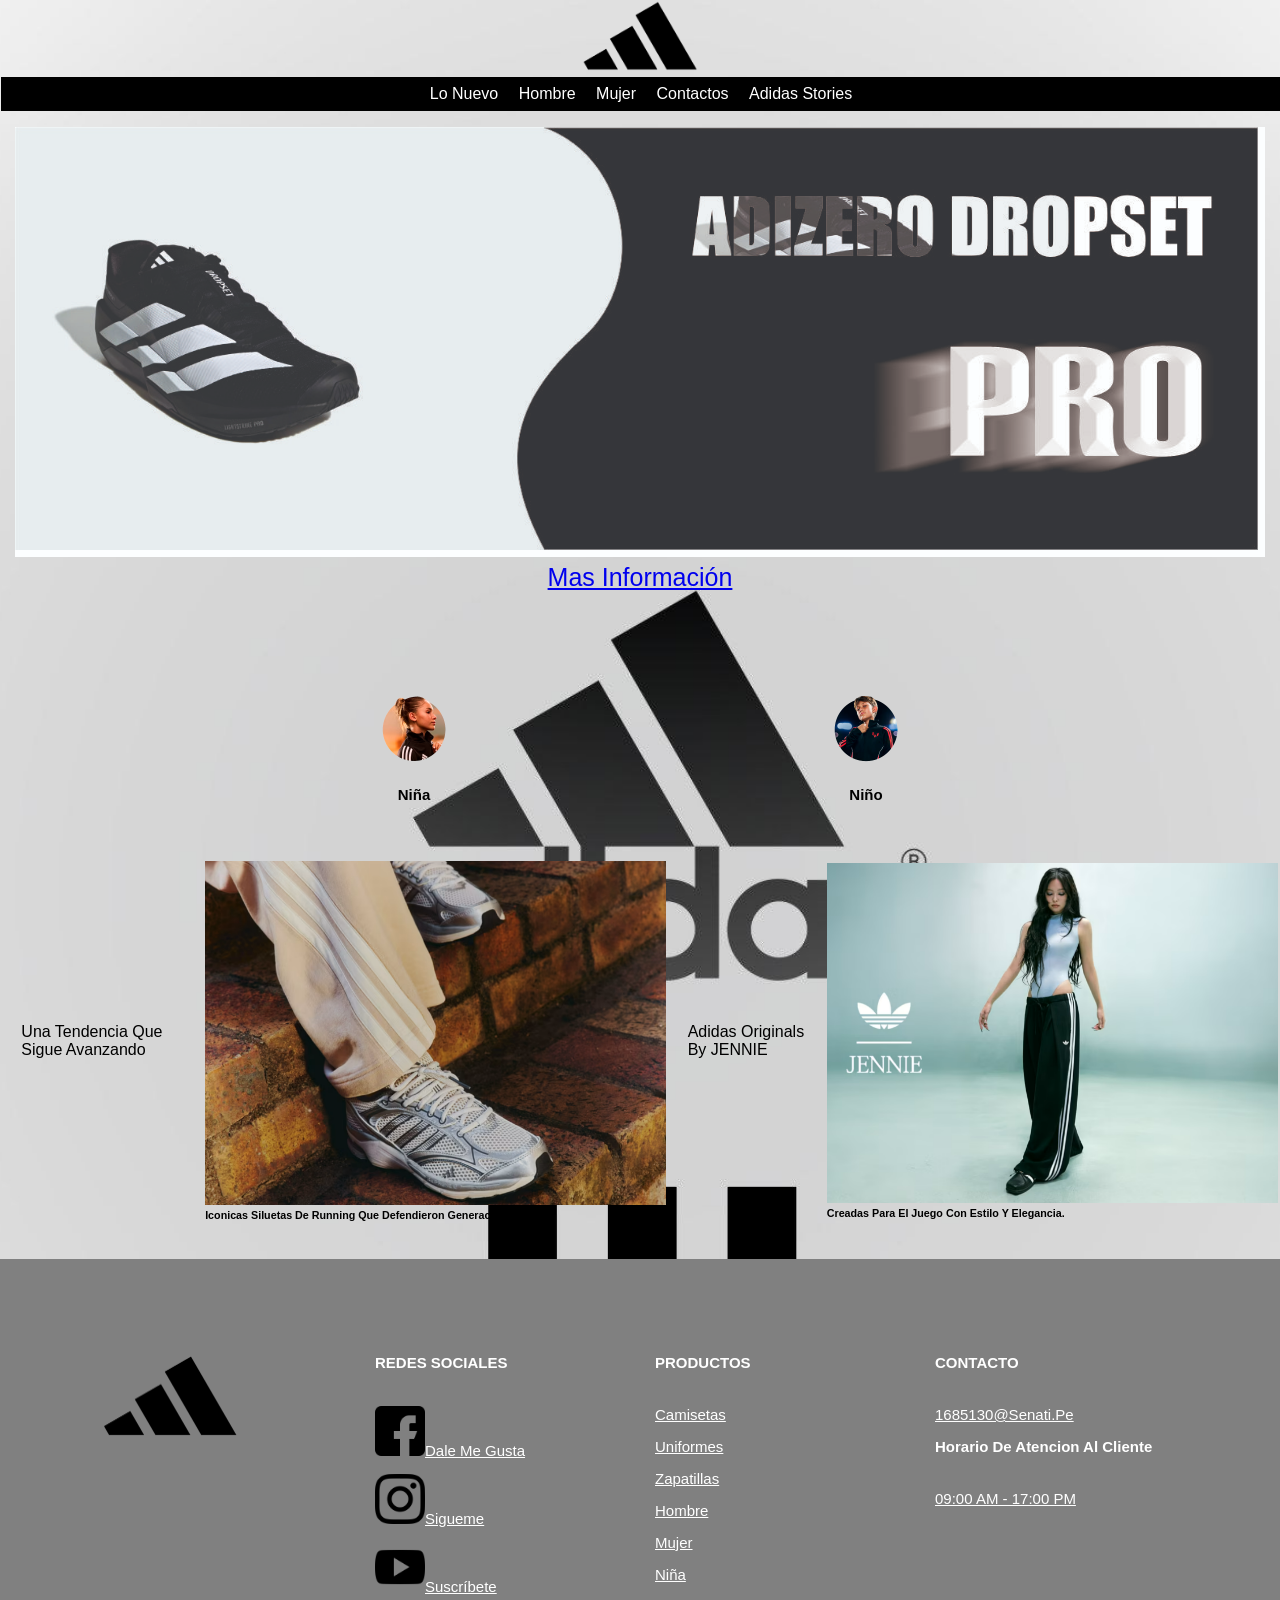
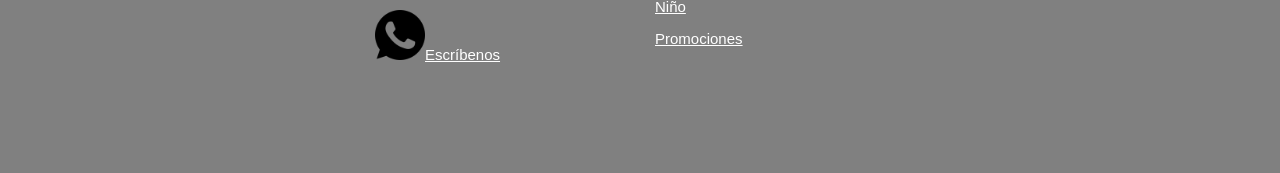
==== index.html @ 9b3b2d1a "Add files via upload" ====
<!DOCTYPE html>
<html lang="en">
<head>
    <meta charset="UTF-8">
    <meta name="viewport" content="width=device-width, initial-scale=1.0">
    <title>ADIDAS</title>
    <link rel="stylesheet" href="Estilo-Folder/estilo-folder.css">
    <link rel="shortcut icon" href="img/Adidas-Logo.png">
    <link rel="stylesheet" href="CSS/ESTILO-WEB.css">
</head>
<body>
    <header>
        <center><a href="index.html">
            <img src="img/Adidas-Logo.png" width="10%"></a></center>
    </header>
    <nav>
        <h3>&nbsp;<menu></menu></h3>
        <ul><center>
            <a href="index.html"><li>Lo nuevo</li></a>
            <a href="hombre.html"><li>Hombre</li></a>
            <a href="mujer.html"><li>Mujer</li></a>
            <a href="#"><li>Contactos</li></a>
            <a href="ADIDAS STORIES.html"><li>Adidas Stories</li></a>
        </center>
    </ul>
    </nav>
    <section>
        <center><img src="img/Banner01.jpg" width="100%"><a href="#">Mas información</a></center>
    </section>
    <br></br>
    <section>
        <ul>
            <li><a href="#"><img src="img/nina.png"
            width="25%"><br></a><h4>Niña</h4></li>
            <li><a href="#"><img src="img/nino.png" 
                width="25%"><br></a><h4>Niño</h4></li>
        </ul>
    </section>
    <br>
    <center>
        <table>
            <center>
                <tr>
                    <td>&nbsp;</td>
                    <td>&nbsp;</td>
                    <td>&nbsp;</td>
                    <td>Una tendencia que sigue avanzando</td>
                    <td><a href="#" target="_blank">
                        <img src="img/1.png" width="100%"></a>
                    <h6>Iconicas siluetas de running que 
                        defendieron generaciones
                    </h6></td>
                    <td>&nbsp;</td>
                    <td>&nbsp;</td>
                    <td>&nbsp;</td>
                    
                    <td>Adidas Originals by JENNIE</td>
                    <td>
                        <a href="#"><img src="img/2.png" 
                            width="100%"></a>
                    <h6>Creadas para el juego con estilo
                                y elegancia.
                    </h6>
                    </td>
                </tr>
            </center>
        </table>
    </center>
    <br>
    <br>
    <footer class="footer">
        <div class="container">
            <div class="footer-row">
                <div class="footer-link">
                    <img src="img/Adidas-Logo.png" width="60%">
                </div>
                <div class="footer-link">
                    <h4>REDES SOCIALES</h4>
                    <ul>
                        <li><a href="https://www.facebook.com/"target="_blank">
                            <img src="img/facebook.png" width="50px">Dale me gusta</a></li>
                        <li><a href="https://www.instagram.com/" target="_blank">
                            <img src="img/instagram.png" width="50px">Sigueme</a></li>
                        <li><a href="https://www.youtube.com/" target="_blank">
                            <img src="img/youtube.png" width="50px">Suscríbete</a></li>
                        <li><a href="https://wa.me/917109758" target="_blank">
                            <img src="img/whatsapp.png" width="50px">Escríbenos</a></li>
                    </ul>
                </div>  
                <div class="footer-link">
                    <h4>PRODUCTOS</h4>
                    <ul>
                        <li><a href="#">Camisetas</a></li>  
                        <li><a href="#">Uniformes</a></li>
                        <li><a href="#">Zapatillas</a></li>
                        <li><a href="#">Hombre</a></li>
                        <li><a href="#">Mujer</a></li>
                        <li><a href="#">Niña</a></li>
                        <li><a href="#">Niño</a></li>
                        <li><a href="#">Promociones</a></li>
                    </ul>
                </div>
                <div class="footer-link">
                    <h4>CONTACTO</h4>
                    <ul>
                        <li><a href="#">1685130@senati.pe</a></li>
                    </ul>
                    <h4>Horario de atencion al cliente</h4>
                    <ul>
                        <li><a href="#">09:00 AM - 17:00 PM</a></li>
                    </ul>
                </div>
            </div>
        </div>
    </footer>
</body>
</html>
---- Estilo-Folder/estilo-folder.css ----
*{
    margin: 1px;
    padding: 1px;
    box-sizing: border-box;
    list-style: none;
}
body{
    text-transform: capitalize;
    font-family: sans-serif;
}
.container{
    max-width: 1200px;
    margin: 0 auto;
}
.footer{
    background-color: gray;
    padding: 80px;
}
.footer-row{
    display: flex;
    flex-wrap: wrap;
}
.footer-link{
    width: 25%;
    padding: 15px;
}
.footer-link h4{
    font-family: 15px;
    color: white;
    margin-bottom: 25px;
    font-weight: 500px;
    border-bottom: 2 solid;
    display: inline-block;
    padding-bottom: 10px;
}
.footer-link ul li a{
    font-size: 15px;
    color: white;
    display: block;
    margin-bottom: 15px;
    transition: all .3s ease;
}
.footer-link ul li a:hover{
    color: black;
    padding: 2px;
}
@media(max-width:950px){
    .footer-row{
        align-items: center;
    }
    .footer-link{
        width: 100%;
    }
    .footer-link{
        width: 100%;
        margin-bottom: 29px;
    }
}
---- CSS/ESTILO-WEB.css ----
*{
    margin: 0px;
    padding: 0px;
}
body{
    font-family: sans-serif;
    /*RUTA DE IMAGEN*/
    background-image: url(..//img/FONDO-ADIDAS.jpg);
    /*EVITAR QUE LA IMAGEN SE REPITA*/
    background-repeat: no-repeat;
    /*CENTRAR LA IMAGEN DE FONDO*/
    background-position: center;
    /*AJUSTAR LA IMAGEN PARA QUE CUBRA TODO EL ESPACIO*/
    background-size: cover;
}
h3{
    display: none;
}
nav{
    align-items: center;
    margin: 1px;
    width: 100%;
}
nav ul{
    background:black;
    list-style: none;
}   
nav ul li{
    display: inline-block;
    padding: 8px;
    color: rgb(255, 255, 255);
    background: none;
}
nav ul li:hover{
    font-family: Verdana, Geneva, Tahoma, sans-serif;
    color: yellow;
    display: inline-block;
    padding: 4px;
}
section{
    background: none;
    font-family: Verdana, Geneva, Tahoma, sans-serif;
    margin: auto;
    width: auto;
    text-align: center;
    color: white;
    font-size: 25px;
    padding: 15px;
}
h2{
    font-size: 25px;
    color: black;
}
h2:hover{
    padding: 2px;
}
section{
    margin: auto;
    width: 100%;
    text-align: center;
}
section ul li{
    text-align: center;
    font: sans-serif;
    background: white;
    display: inline-block;
    color: black;
    padding: 1.8%;
    border-radius: 5px;
    -moz-border-radius: 5px;
    -webkit-animation: 5px;
    -moz-transition: background .6s;
}
h4{
   font-size: 15px;

}
section ul li{
    background: none;
    border-radius: 5px;
    -moz-border-radius: 5px;
    -webkit-border-radius: 5px;
}
section ul li img{
    background-color: transparent;
    max-width: 100%;
}
section ul li:hover{
    background: rgb(0, 0, 0);
    border-radius: 35px;
    -moz-border-radius: 35px;
    -webkit-border-radius: 35px;
}
table tr td a img:hover{
    background-color: transparent;
    max-width: 100%;
}
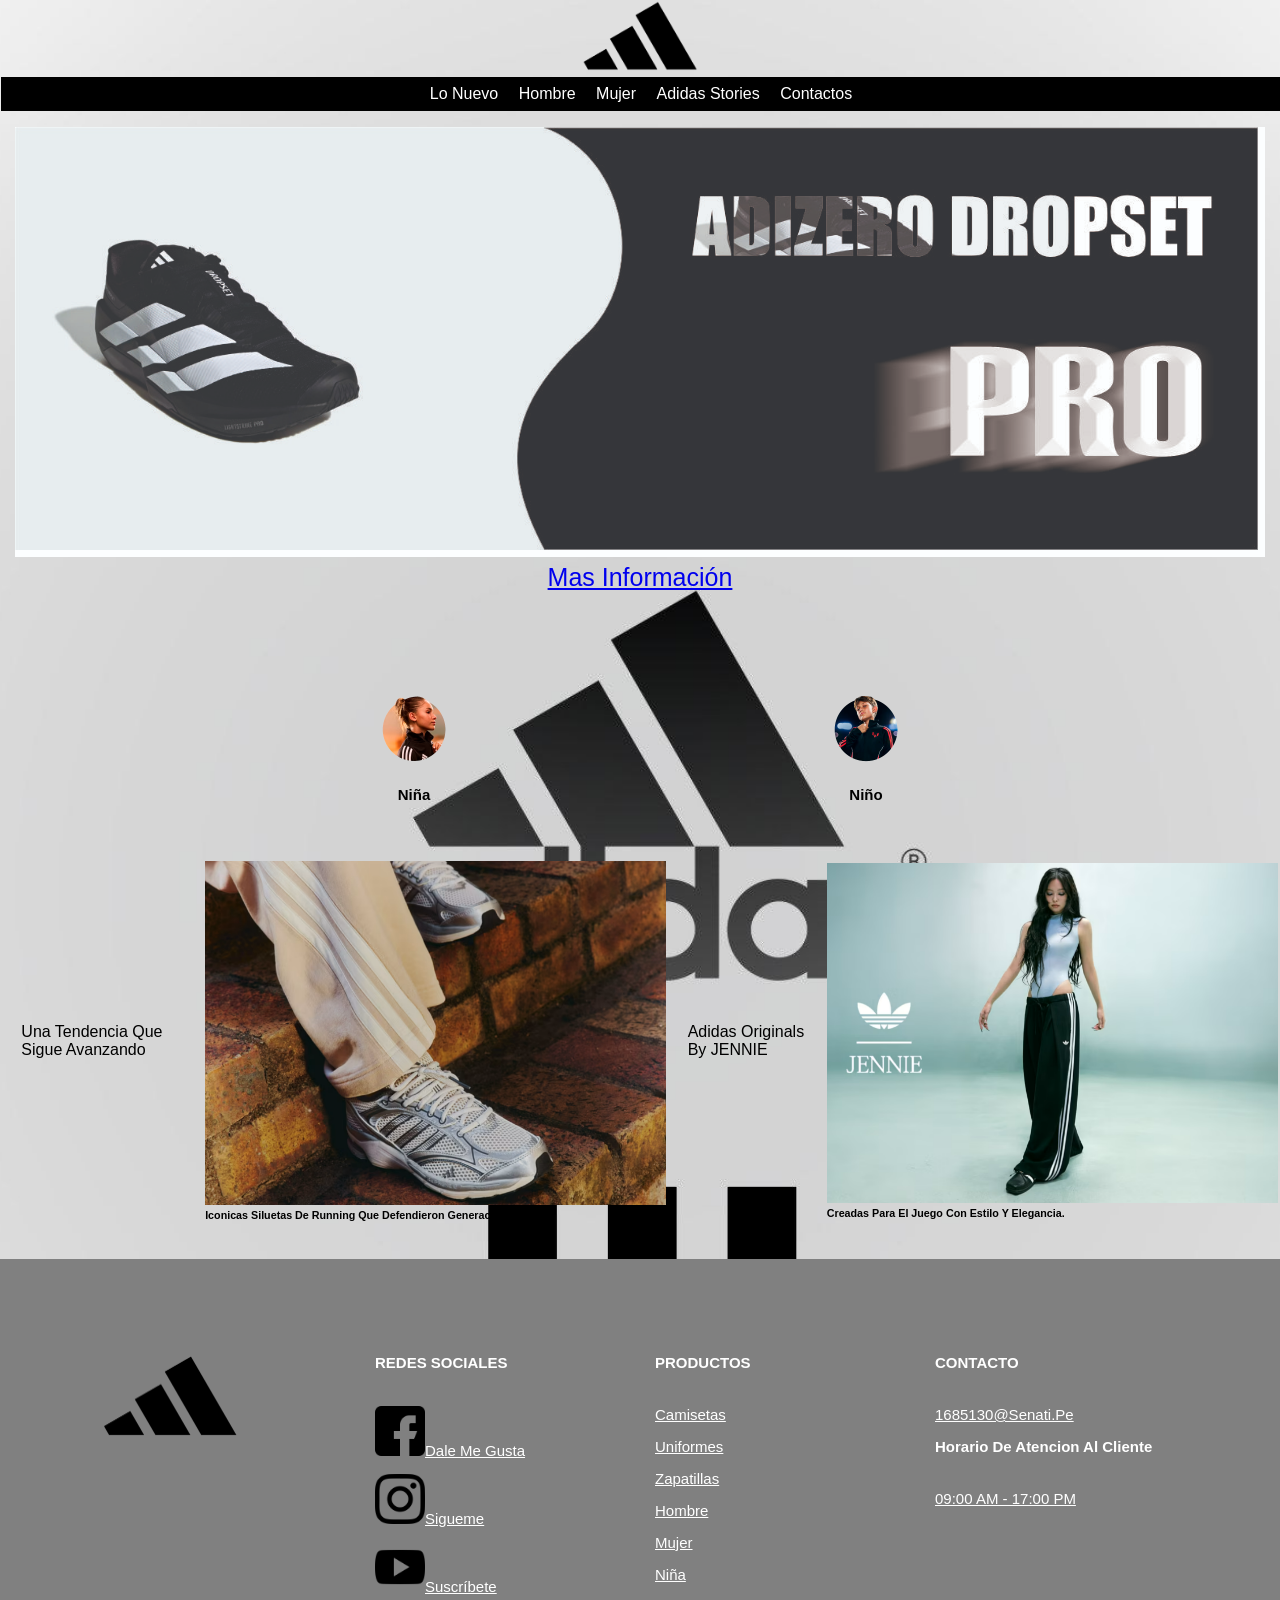
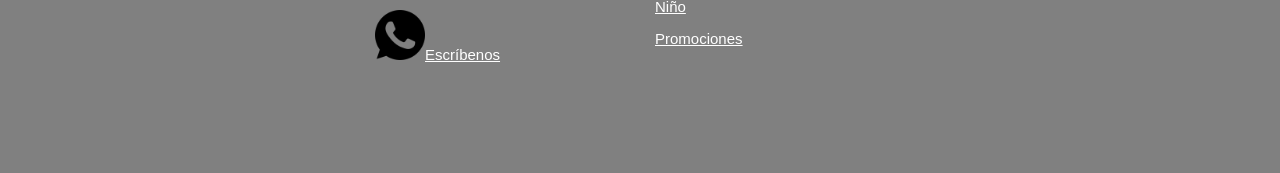
==== commit 2bf27862: "Add files via upload" ====
--- a/index.html
+++ b/index.html
@@ -19,8 +19,9 @@
             <a href="index.html"><li>Lo nuevo</li></a>
             <a href="hombre.html"><li>Hombre</li></a>
             <a href="mujer.html"><li>Mujer</li></a>
-            <a href="#"><li>Contactos</li></a>
             <a href="ADIDAS STORIES.html"><li>Adidas Stories</li></a>
+            <a href="contactos.html"><li>Contactos</li></a>
+            
         </center>
     </ul>
     </nav>
